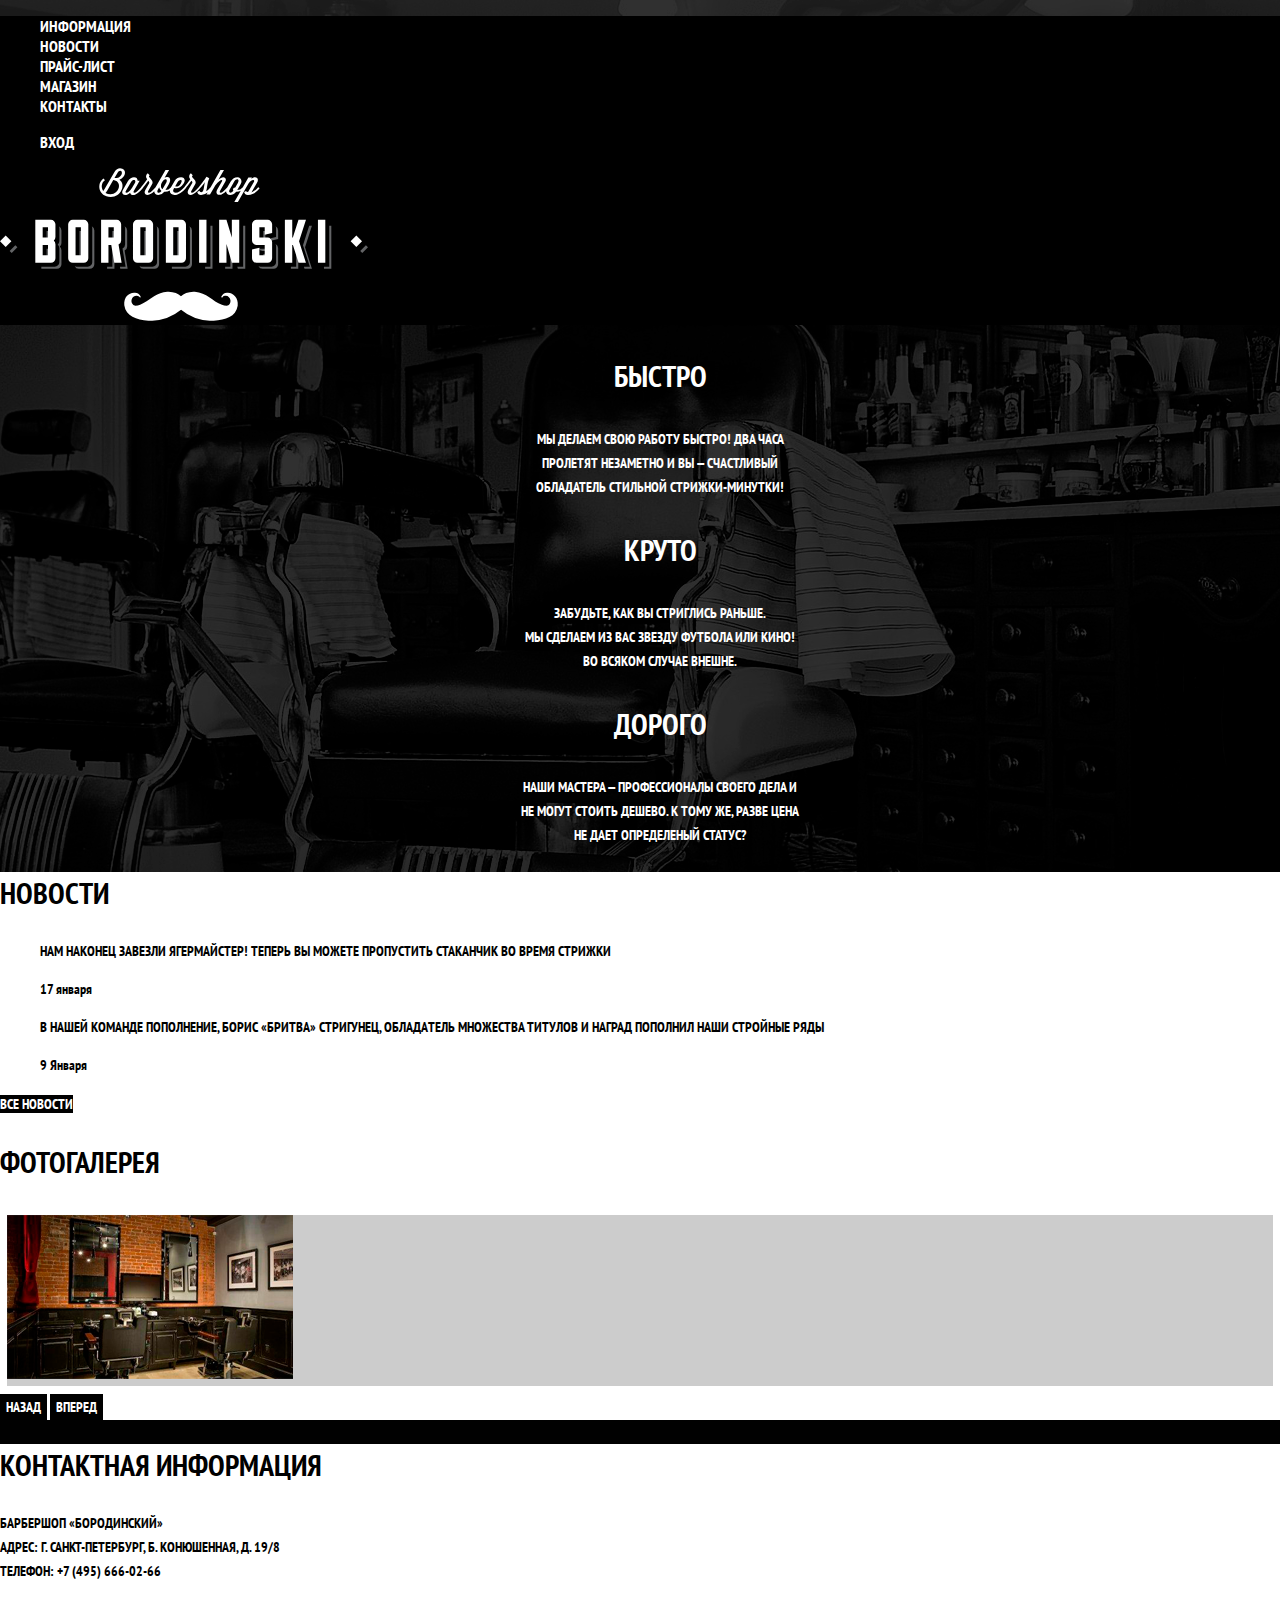
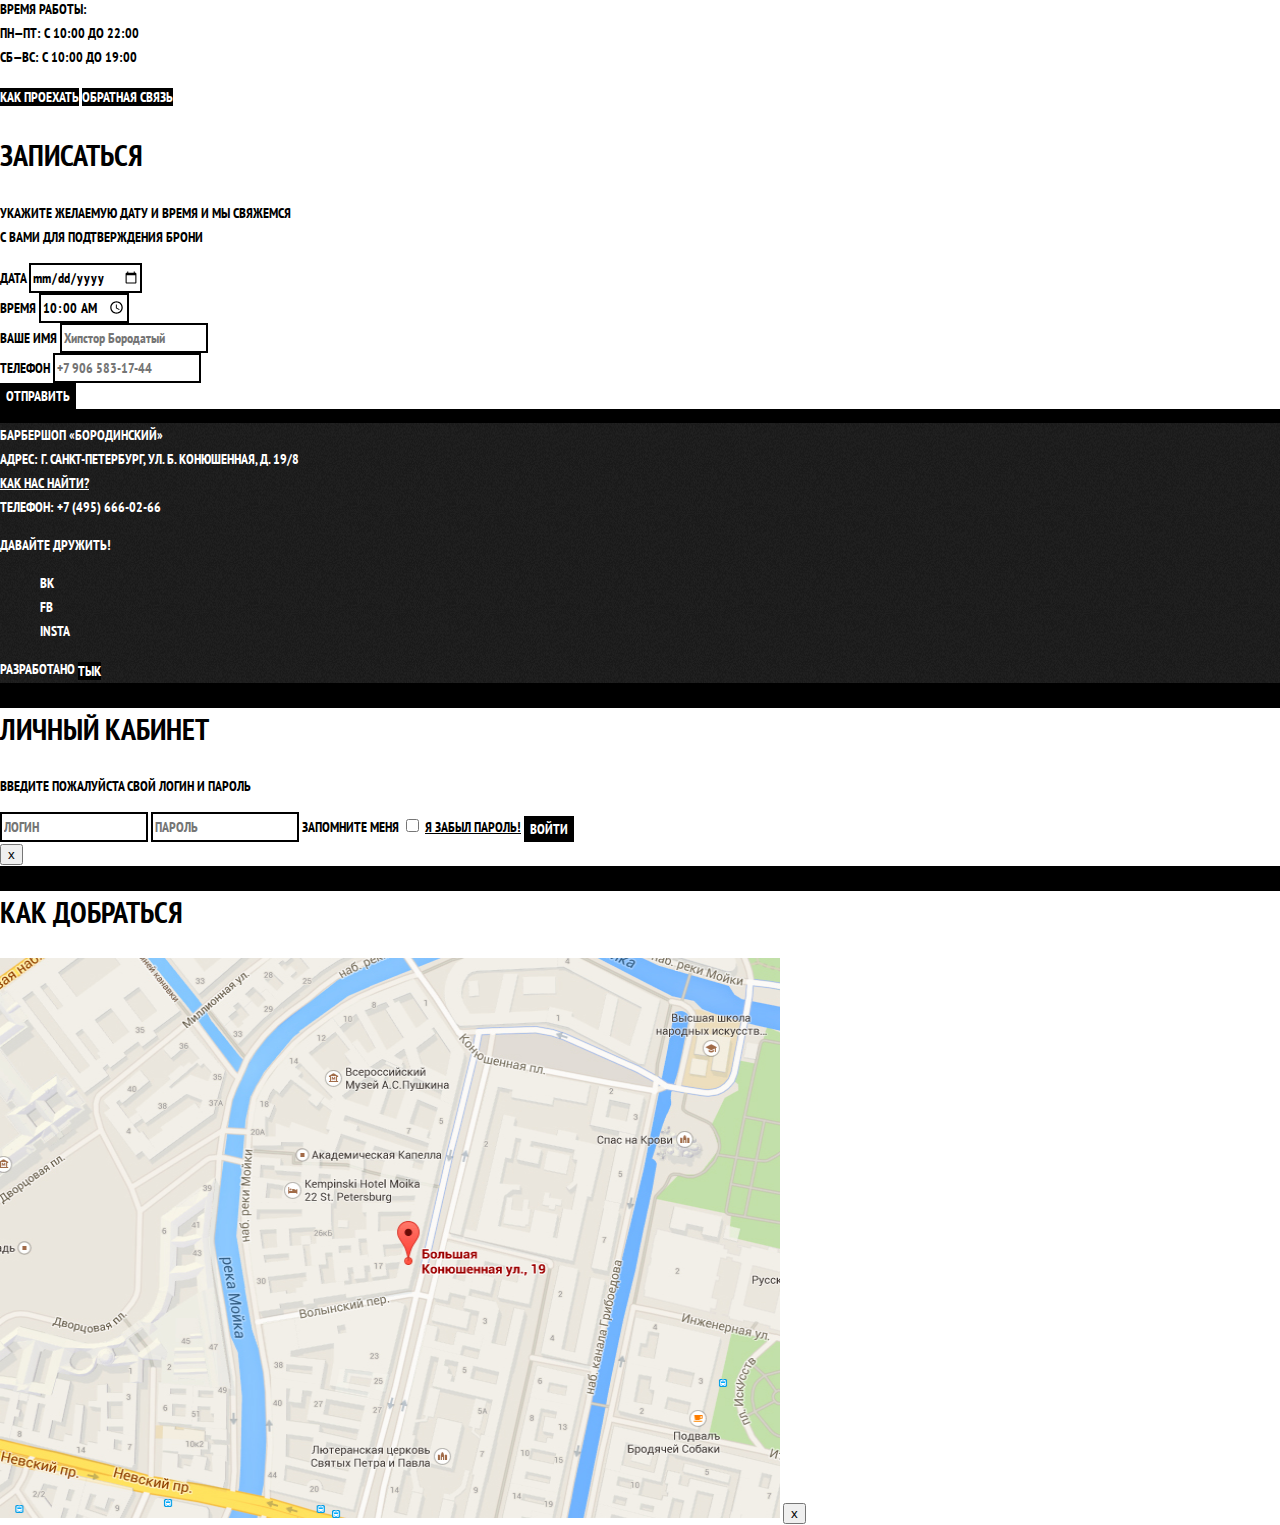
==== index.html @ e8937585 "Initial commit" ====
<!DOCTYPE html>
<html>
  <head>
    <meta charset="utf-8">
    <title>Барбершоп BORODINSKY</title>
    <link href="https://fonts.googleapis.com/css?family=PT+Sans+Narrow:400,700&amp;subset=latin,cyrillic" rel="stylesheet">
    <link rel="stylesheet" href="css/style.css">


  </head>
  <body>
    <header class="main-header">
      <nav class="main-navigation">

  <div class="nav-line">
    <div class="center-line">

   <ul class="site-nav">
       <li><a href="barbershop-info"> ИНФОРМАЦИЯ</a></li>
       <li><a href="barbershop-news">НОВОСТИ</a></li>
       <li><a href="barbershop-price"> ПРАЙС-ЛИСТ</a></li>
       <li><a href="barbershop-shop.html">МАГАЗИН</a></li>
       <li><a href="barbershop-contact">КОНТАКТЫ</a></li> </ul>

       <ul class="user-nav">
       <li><a class="login-link" href="login.html">Вход</a></li>
        </ul>
          </div>
      </div>


    <img src="pics/index-logo.svg" width="368" height="153" alt="Логотип барбершопа «Бородинский»">
      </nav>
  </header>

  <main class="container" >
  <section class="features">
    <ul class="feature-list">
      <li class="feature-item"> <h3>БЫСТРО</h3>

            <p>МЫ ДЕЛАЕМ СВОЮ РАБОТУ БЫСТРО! ДВА ЧАСА <br> ПРОЛЕТЯТ НЕЗАМЕТНО И ВЫ — СЧАСТЛИВЫЙ <br> ОБЛАДАТЕЛЬ СТИЛЬНОЙ СТРИЖКИ-МИНУТКИ!</p></li>



      <li class="feature-item"><h3>КРУТО</h3>
         <p>ЗАБУДЬТЕ, КАК ВЫ СТРИГЛИСЬ РАНЬШЕ. <br>
МЫ СДЕЛАЕМ ИЗ ВАС ЗВЕЗДУ ФУТБОЛА ИЛИ КИНО! <br>
ВО ВСЯКОМ СЛУЧАЕ ВНЕШНЕ.</p>
</li>



      <li class="feature-item"><h3>ДОРОГО</h3>

 <p>НАШИ МАСТЕРА — ПРОФЕССИОНАЛЫ СВОЕГО ДЕЛА И <br> НЕ МОГУТ СТОИТЬ ДЕШЕВО. К ТОМУ ЖЕ, РАЗВЕ ЦЕНА <br> НЕ ДАЕТ ОПРЕДЕЛЕНЫЙ СТАТУС?</p></li>


    </ul>
    </section>
<div class="collums">


<section class="news">
<h2>НОВОСТИ</h2>
<ul class="news-list">
  <li class="news-item"><p>НАМ НАКОНЕЦ ЗАВЕЗЛИ ЯГЕРМАЙСТЕР! ТЕПЕРЬ ВЫ МОЖЕТЕ ПРОПУСТИТЬ СТАКАНЧИК ВО ВРЕМЯ СТРИЖКИ
</p>
<time datetime="2016-12-12">17 января</time>
</li>
<li class="news-item"><p>В НАШЕЙ КОМАНДЕ ПОПОЛНЕНИЕ, БОРИС «БРИТВА» СТРИГУНЕЦ, ОБЛАДAТЕЛЬ МНОЖЕСТВА ТИТУЛОВ И НАГРАД ПОПОЛНИЛ НАШИ СТРОЙНЫЕ РЯДЫ</p> <time datetime="2016-12-11">9 Января</time></li>
</ul>
<a class="button" href="#">ВСЕ НОВОСТИ</a>
</section>

<section class="gallery">
<h2>ФОТОГАЛЕРЕЯ</h2>
<div class="gallery-content">
<img src="pics/15.png" alt="">
</div>
<button class="button gallery-button">НАЗАД</button>
<button class="button gallery-button" >ВПЕРЕД</button>
</section>
</div>

<div class="collums">

 <section class="contact">
<h2>КОНТАКТНАЯ ИНФОРМАЦИЯ</h2>
<p>
  БАРБЕРШОП «БОРОДИНСКИЙ» <br>
АДРЕС: Г. САНКТ-ПЕТЕРБУРГ, Б. КОНЮШЕННАЯ, Д. 19/8 <br>
ТЕЛЕФОН: +7 (495) 666-02-66
</p>

<p>ВРЕМЯ РАБОТЫ: <br>
ПН—ПТ: С 10:00 ДО 22:00 <br>
СБ—ВС: С 10:00 ДО 19:00</p>

<a class="button" href="#">КАК ПРОЕХАТЬ</a>
<a class="button" href="#">ОБРАТНАЯ СВЯЗЬ</a>
</section>


<section class="zapis">
<h2>ЗАПИСАТЬСЯ</h2>
<p> <b> УКАЖИТЕ ЖЕЛАЕМУЮ ДАТУ И ВРЕМЯ И МЫ СВЯЖЕМСЯ <br> С ВАМИ ДЛЯ ПОДТВЕРЖДЕНИЯ БРОНИ<b> </p>

<form class="zapiss" action="https://echo.htmlacademy.ru" method="post">
   <label for="dt">ДАТА</label> <input type="date" name="data" value="08.12.2018" id="dt">    <br>

  <label for="time">ВРЕМЯ</label> <input type="time" name="time" value="10:00">   <br>
  <label for="name"=>ВАШЕ ИМЯ</label> <input type="text" name="name" id="name" placeholder="Хипстор Бородатый">   <br>
  <label for="telep">ТЕЛЕФОН</label> <input type="tel" name="telep" id="telep" placeholder="+7 906 583-17-44">   <br>
  <button class="button" type="submit">ОТПРАВИТЬ</button>

</form>

</section> </div>

  </main >


<footer class="footer"> <p>БАРБЕРШОП «БОРОДИНСКИЙ» <br>
АДРЕС: Г. САНКТ-ПЕТЕРБУРГ, УЛ. Б. КОНЮШЕННАЯ, Д. 19/8 <br>
<a class="underline"  href="map.html">КАК НАС НАЙТИ?</a> <br>
ТЕЛЕФОН: +7 (495) 666-02-66</p>
<div class="go-friend"> <b>ДАВАЙТЕ ДРУЖИТЬ!</b> <ul>


<li><a class="social-button" href="#">ВК</a></li>
<li><a class="social-button" href="#">FB</a></li>
<li><a class="social-button" href="#">INSTA</a> </li>
</ul>
</div>

<p class="dev"> <b>РАЗРАБОТАНО</b> <a class="button" href="#">ТЫК</a> </p>

</footer>

<section class="modal login">
  <h2>ЛИЧНЫЙ КАБИНЕТ</h2>
  <p>Введите пожалуйста свой логин и пароль</p>

<form class="user-login" action="https://echo.htmlacademy.ru" method="post">
  <label for="user-login"></label> <input type="text" name="login" id="user-login" placeholder="ЛОГИН">
  <label for="user-pass"></label> <input type="password" name="password" id="user-pass" placeholder="ПАРОЛЬ">
  <label class="checkbox" for="remember-me">ЗАПОМНИТЕ МЕНЯ</label> <input type="checkbox" name="remember" id="remember-me">
  <a class="restore" href="#">Я ЗАБЫЛ ПАРОЛЬ!</a>
  <button type="submit" class="button" name="button">ВОЙТИ</button>

</form>
  <button class="close">x</button>
</section>

<section class="modal map">
  <h2>КАК ДОБРАТЬСЯ</h2>
<img src="pics/map.jpg" width="780" height="560" alt="Ул. Пушкина д. Колотушкина">
  <button class="close">x</button>
</section>


  </body>
</html>
---- css/style.css ----
body {
  margin: 0;
  padding: 0;

  font-family: "PT Sans Narrow" , Arial , Sans-serif;
  font-size: 14px;
  line-height: 24px;
  font-weight: 700;
  color: #ffffff;
  text-transform: uppercase;

  background-color: #000000;
  background-image: url("../pics/Layer.png");
  background-position: top center;
  background-repeat: no-repeat;
}

 .inner-page{ color: #000000;
  background-color: #f8f5f2;
background-image: url("../pics/collums.png");
background-repeat: repeat;
background-position: 0 0;}

a {text-decoration: none;}

.main-navigation {font-size: 16px;
line-height: 20px;
color: #ffffff;
background-color: #000000;}

.site-nav,
.user-nav {list-style: none;}

.site-nav a,
.user-nav a {color: #ffffff;}

.site-nav a:hover,
.site-nav a:focus,
.user-nav a:hover,
.user-nav a:focus {background-color: #242424;}

.feature-list {list-style: none;}

.feature-item { text-align: center;}
.feature-item h3{
  font-size: 30px;
  line-height: 42px;
}

.store {list-style: none;}

.filer-proizvod{list-style: none;}

.collums {color: #000000;
background-color: #f8f5f2;
background-image: url("../pics/collums.png");
background-position: 0 0;
background-repeat: repeat;
}

.collums h2 {font-size: 30px;
line-height: 42px;}

.news time {text-transform: none;}

.news ul {list-style: none;}

.gallery-content {background-color: #cccccc;
  border: 7px solid white;
}

.button {
  font: inherit;
  color: white;
  background-color: #000000;
  border: none;
  text-align: center;
  vertical-align: middle;
}
.button:hover,
.button:focus,
.button:active {background-color: #663d15;}

.zapiss input {border: 2px solid #000000;
font: inherit;
background-color: transparent;}

.zapiss input:focus {border-color: #663d15;}

.footer {color: white;
  background-color: #212121;
background-image: url("../pics/footer.png");}

.underline {color: #ffffff;
text-decoration: underline;}

.underline:hover,
.underline:focus {text-decoration: none;}

.go-friend a {color: white;}

.go-friend ul {list-style: none;
text-decoration: none;
}
.social-button {color: white;}

.modal {color: #000000;
background-color: f8f5f2;
background-image: url("../pics/collums.png");
background-repeat: repeat;
background-position: 0 0;}

.modal h2 {font-size: 30px;
line-height: 42px;}

.user-login input{border: 2px solid black;
font: inherit;
background-color: transparent;
}

.user-login input:focus {border-color: #663d15;}

.checkbox:hover,
.checkbox:focus {color: #663d15;}

.restore {color: black;
text-decoration: underline;}
.restore:hover,
.restore:focus {text-decoration: none;}
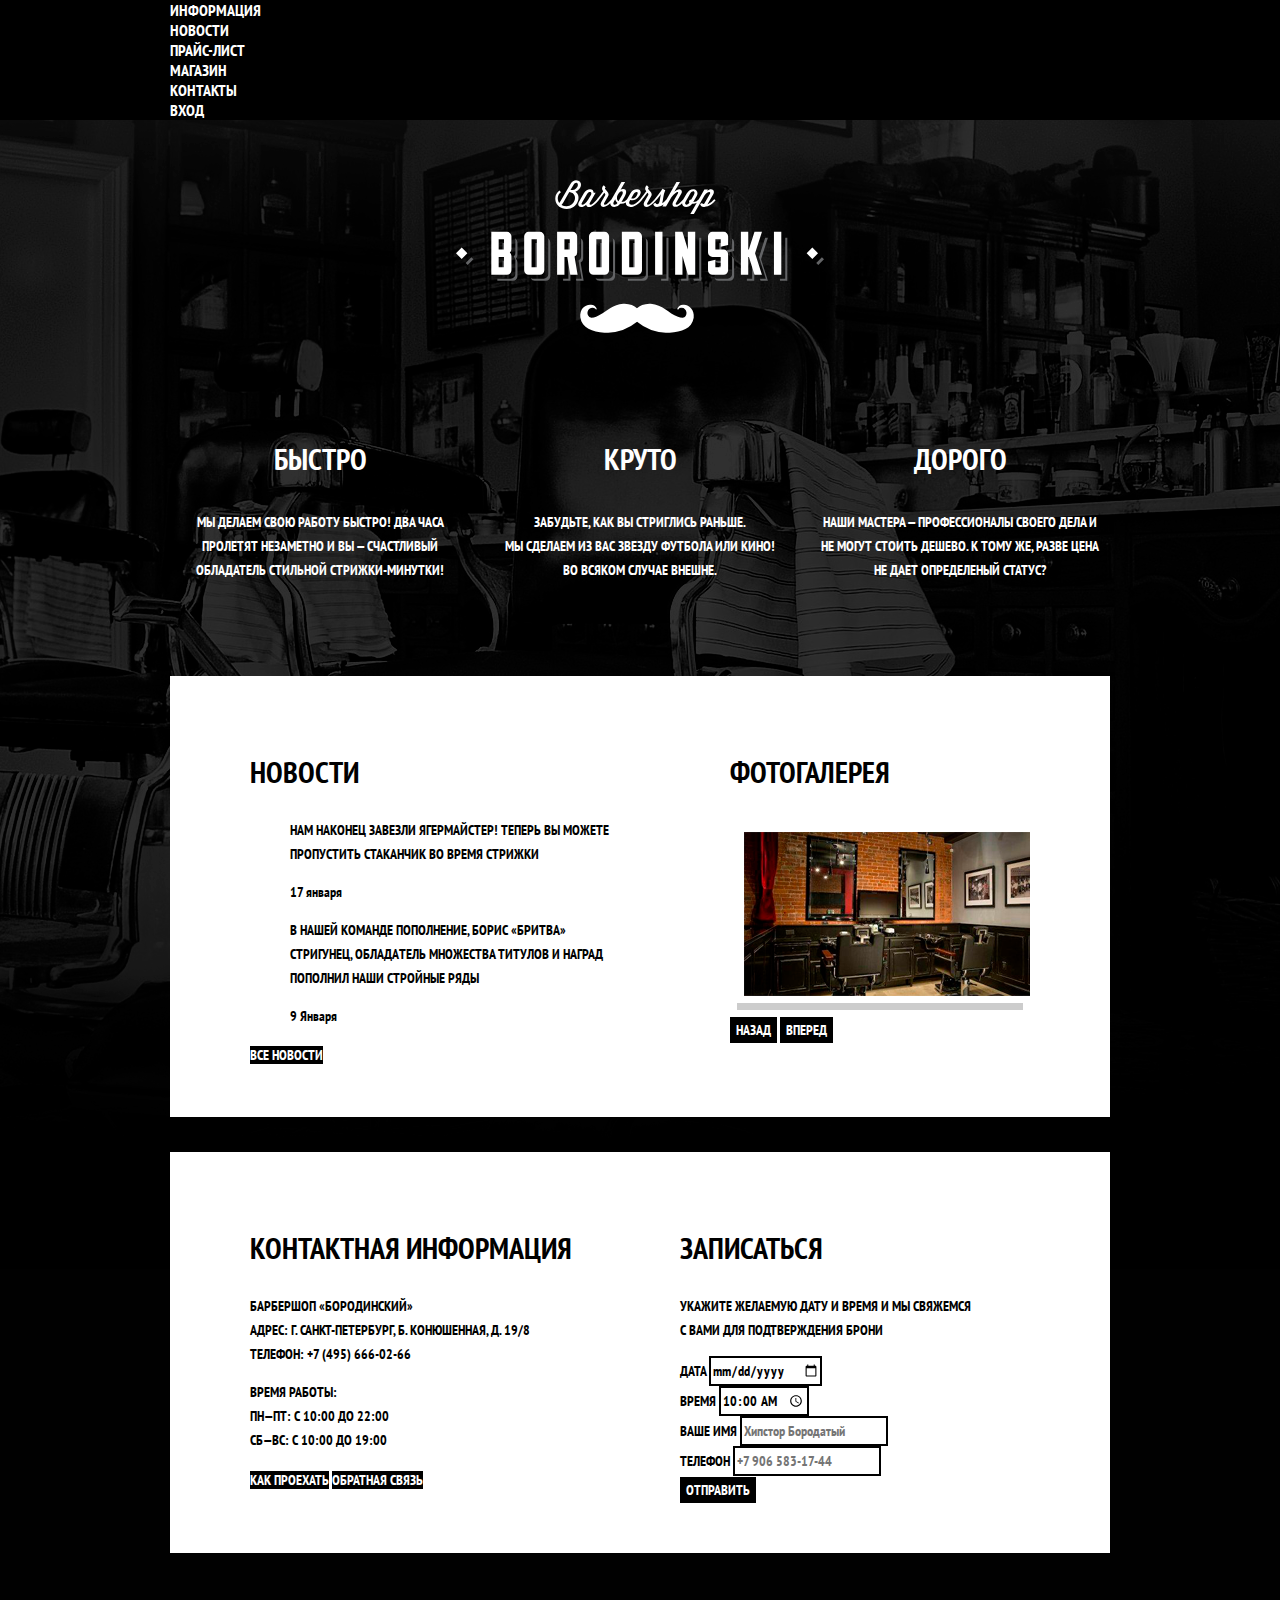
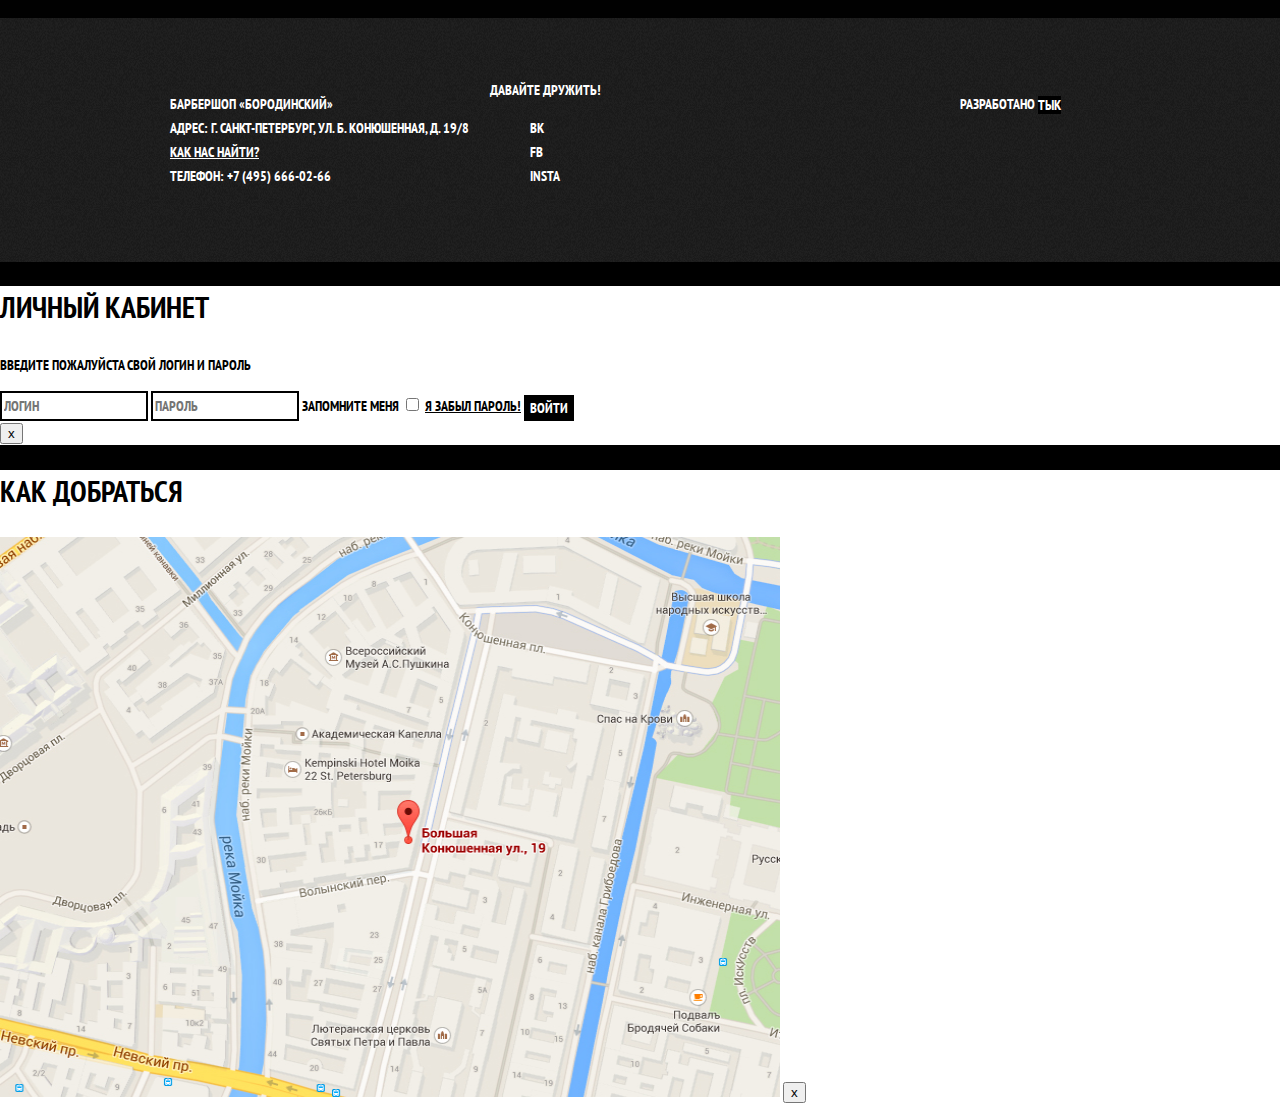
==== commit 346d1457: "Update index.html" ====
--- a/index.html
+++ b/index.html
@@ -12,24 +12,27 @@
     <header class="main-header">
       <nav class="main-navigation">
 
-  <div class="nav-line">
-    <div class="center-line">
+  <div class="nav-wrapper">
+
+<div class="container">
+
 
    <ul class="site-nav">
        <li><a href="barbershop-info"> ИНФОРМАЦИЯ</a></li>
        <li><a href="barbershop-news">НОВОСТИ</a></li>
-       <li><a href="barbershop-price"> ПРАЙС-ЛИСТ</a></li>
+       <li><a href="barbershop-price.html"> ПРАЙС-ЛИСТ</a></li>
        <li><a href="barbershop-shop.html">МАГАЗИН</a></li>
-       <li><a href="barbershop-contact">КОНТАКТЫ</a></li> </ul>
+       <li><a href="barbershop-contact">КОНТАКТЫ</a></li>
+     </ul>
 
        <ul class="user-nav">
        <li><a class="login-link" href="login.html">Вход</a></li>
-        </ul>
-          </div>
+       </ul>
+</div>
       </div>
 
 
-    <img src="pics/index-logo.svg" width="368" height="153" alt="Логотип барбершопа «Бородинский»">
+    <img class="logo-pic" src="pics/index-logo.svg" width="368" height="153" alt="Логотип барбершопа «Бородинский»">
       </nav>
   </header>
 
@@ -75,7 +78,7 @@
 <section class="gallery">
 <h2>ФОТОГАЛЕРЕЯ</h2>
 <div class="gallery-content">
-<img src="pics/15.png" alt="">
+<img class="photo-zal" src="pics/15.png" alt="">
 </div>
 <button class="button gallery-button">НАЗАД</button>
 <button class="button gallery-button" >ВПЕРЕД</button>
@@ -120,7 +123,9 @@
   </main >
 
 
-<footer class="footer"> <p>БАРБЕРШОП «БОРОДИНСКИЙ» <br>
+<footer class="footer"> <div class="container">
+
+ <p class="footer-contact">БАРБЕРШОП «БОРОДИНСКИЙ» <br>
 АДРЕС: Г. САНКТ-ПЕТЕРБУРГ, УЛ. Б. КОНЮШЕННАЯ, Д. 19/8 <br>
 <a class="underline"  href="map.html">КАК НАС НАЙТИ?</a> <br>
 ТЕЛЕФОН: +7 (495) 666-02-66</p>
@@ -134,7 +139,7 @@
 </div>
 
 <p class="dev"> <b>РАЗРАБОТАНО</b> <a class="button" href="#">ТЫК</a> </p>
-
+</div>
 </footer>
 
 <section class="modal login">
--- a/css/style.css
+++ b/css/style.css
@@ -21,15 +21,38 @@
 background-repeat: repeat;
 background-position: 0 0;}
 
+header{margin-bottom: 75px;}
+.logo-pic{height: 153px;
+width: 368px;}
+
 a {text-decoration: none;}
 
 .main-navigation {font-size: 16px;
 line-height: 20px;
 color: #ffffff;
+
+display: flex;
+flex-direction: column;
+align-items: center;}
+.site-nav{width: 620px;}
+.user-nav{width: 140px;}
+
+.nav-wrapper{
+  width: 100%;
+margin-bottom: 60px;
 background-color: #000000;}
 
+.container{width: 940px;
+margin: 0 auto;
+padding: 0 10px;}
+
+.nav-wrapper,.nav-line{display: flex;
+justify-content: space-between;}
+
 .site-nav,
-.user-nav {list-style: none;}
+.user-nav {list-style: none; margin: 0; padding: 0; }
+/* .site-nav li,
+.user-nav li{display: inline-block;} */
 
 .site-nav a,
 .user-nav a {color: #ffffff;}
@@ -38,36 +61,64 @@
 .site-nav a:focus,
 .user-nav a:hover,
 .user-nav a:focus {background-color: #242424;}
+.features{margin-bottom: 80px;}
 
-.feature-list {list-style: none;}
+.feature-list {list-style: none; margin: 0; padding: 0; display: flex; justify-content: space-between;}
 
-.feature-item { text-align: center;}
+.feature-item { text-align: center; width: 300px;}
 .feature-item h3{
   font-size: 30px;
   line-height: 42px;
 }
 
-.store {list-style: none;}
+.breadcrumbs {list-style: none;}
+.breadcrumbs a{text-decoration: none;
+color: #000000;}
+.breadcrumbs a:hover,
+.breadcrumbs a:focus{text-decoration: underline;}
+.breadcrumbs-current{color: #aba9a7;}
 
-.filer-proizvod{list-style: none;}
+.filter{list-style: none;}
+
+.catalog-list{list-style: none;
+}
+.catalog-item-name {text-decoration: none;
+color: #000000;}
+.price{background-color: #e5e5e5;}
+.pagination{list-style: none;}
+
+.artic{color: #aeaeae}
+.photos{list-style: none;}
+
+.table{border: 3px solid black;
+border-collapse: collapse;}
 
 .collums {color: #000000;
 background-color: #f8f5f2;
 background-image: url("../pics/collums.png");
 background-position: 0 0;
 background-repeat: repeat;
+padding: 50px 80px;
+display: flex;
+justify-content: space-between;
+margin-bottom: 35px;
 }
 
 .collums h2 {font-size: 30px;
 line-height: 42px;}
 
+.news{width: 380px;}
+
 .news time {text-transform: none;}
 
 .news ul {list-style: none;}
 
-.gallery-content {background-color: #cccccc;
+.gallery{width: 300px;}
+.gallery-content {
+  background-color: #cccccc;
   border: 7px solid white;
 }
+.photo-zal{border: 7px solid white;}
 
 .button {
   font: inherit;
@@ -81,6 +132,8 @@
 .button:focus,
 .button:active {background-color: #663d15;}
 
+.contact{width: 380px;}
+.zapis{width: 300px;}
 .zapiss input {border: 2px solid #000000;
 font: inherit;
 background-color: transparent;}
@@ -89,7 +142,13 @@
 
 .footer {color: white;
   background-color: #212121;
-background-image: url("../pics/footer.png");}
+background-image: url("../pics/footer.png");
+margin-top: 65px; padding: 60px; 0;  }
+
+.footer .container{display: flex; justify-content: space-around; }
+.footer-contact{width: 320px; ,margin-right: 80px;}
+
+
 
 .underline {color: #ffffff;
 text-decoration: underline;}
@@ -97,12 +156,14 @@
 .underline:hover,
 .underline:focus {text-decoration: none;}
 
+.go-friend{width: 145px;}
 .go-friend a {color: white;}
 
 .go-friend ul {list-style: none;
 text-decoration: none;
 }
 .social-button {color: white;}
+.dev{width: 150px; margin-left: auto;}
 
 .modal {color: #000000;
 background-color: f8f5f2;
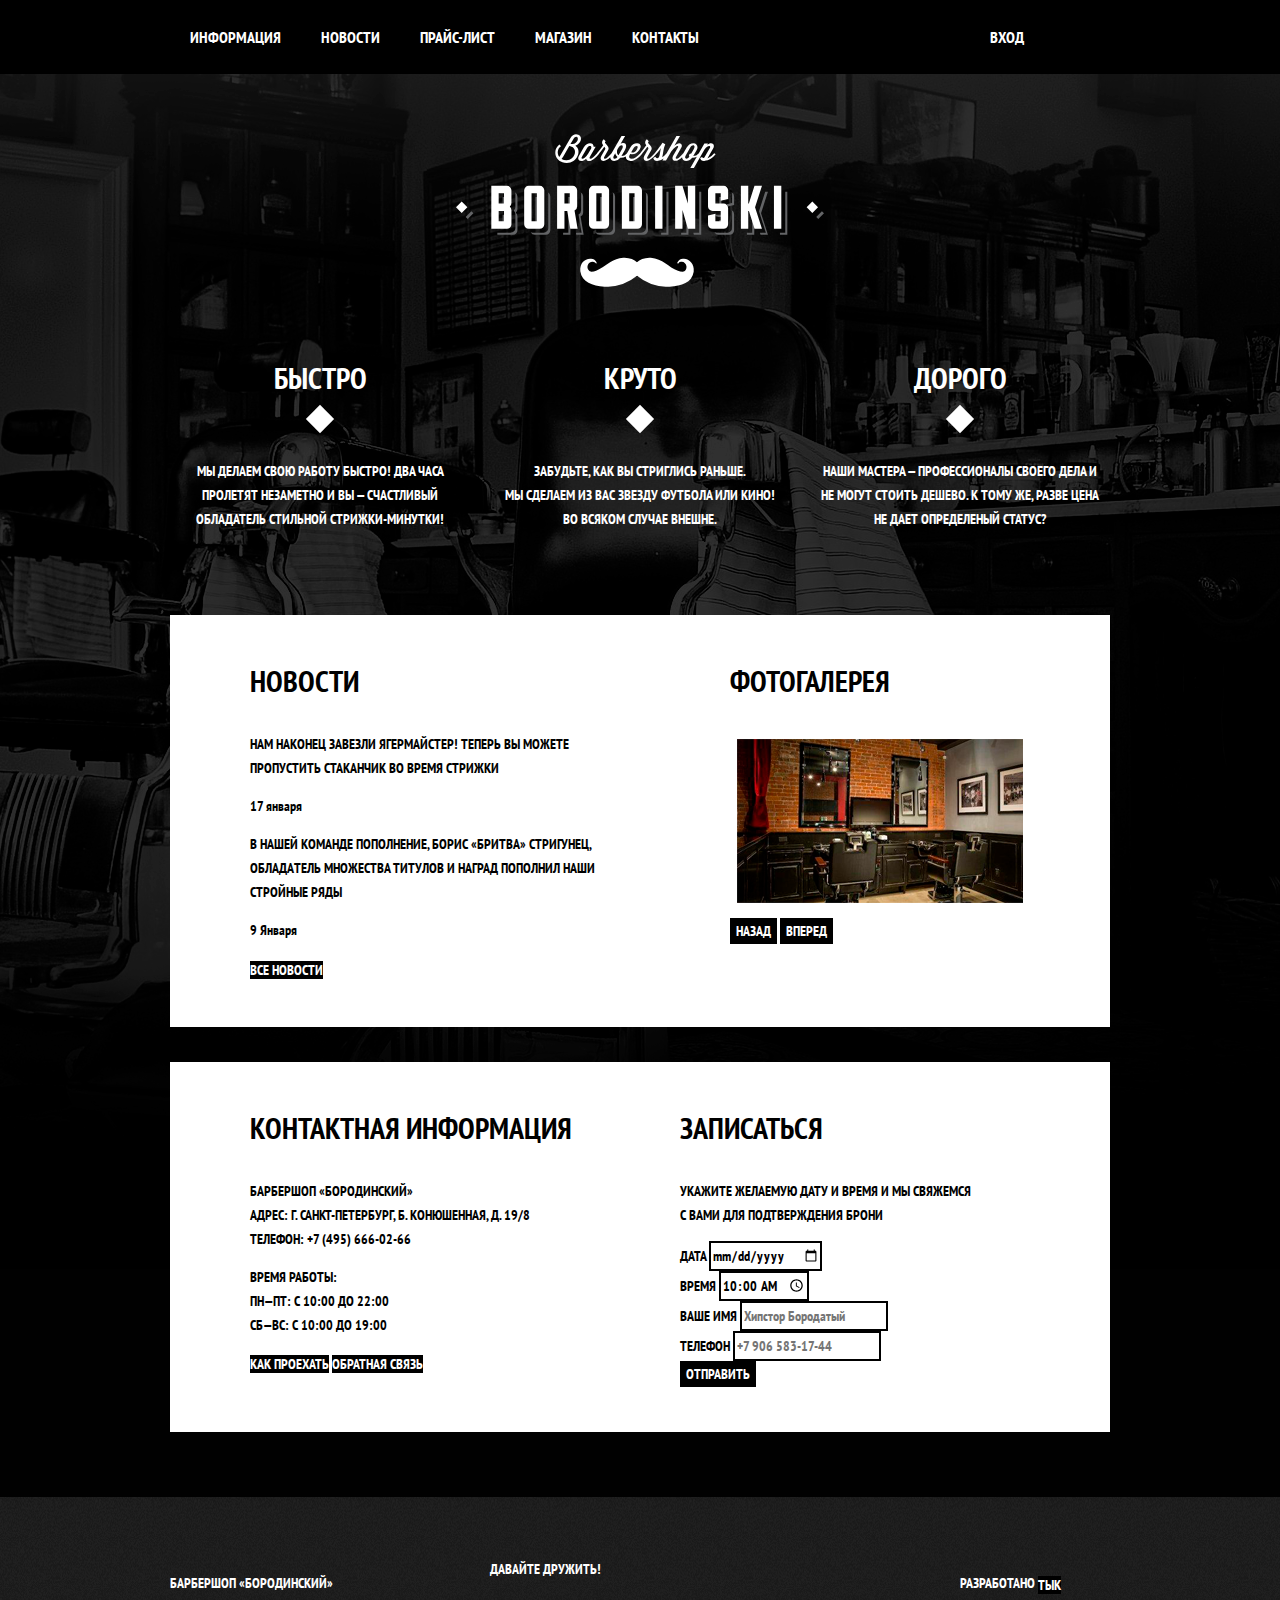
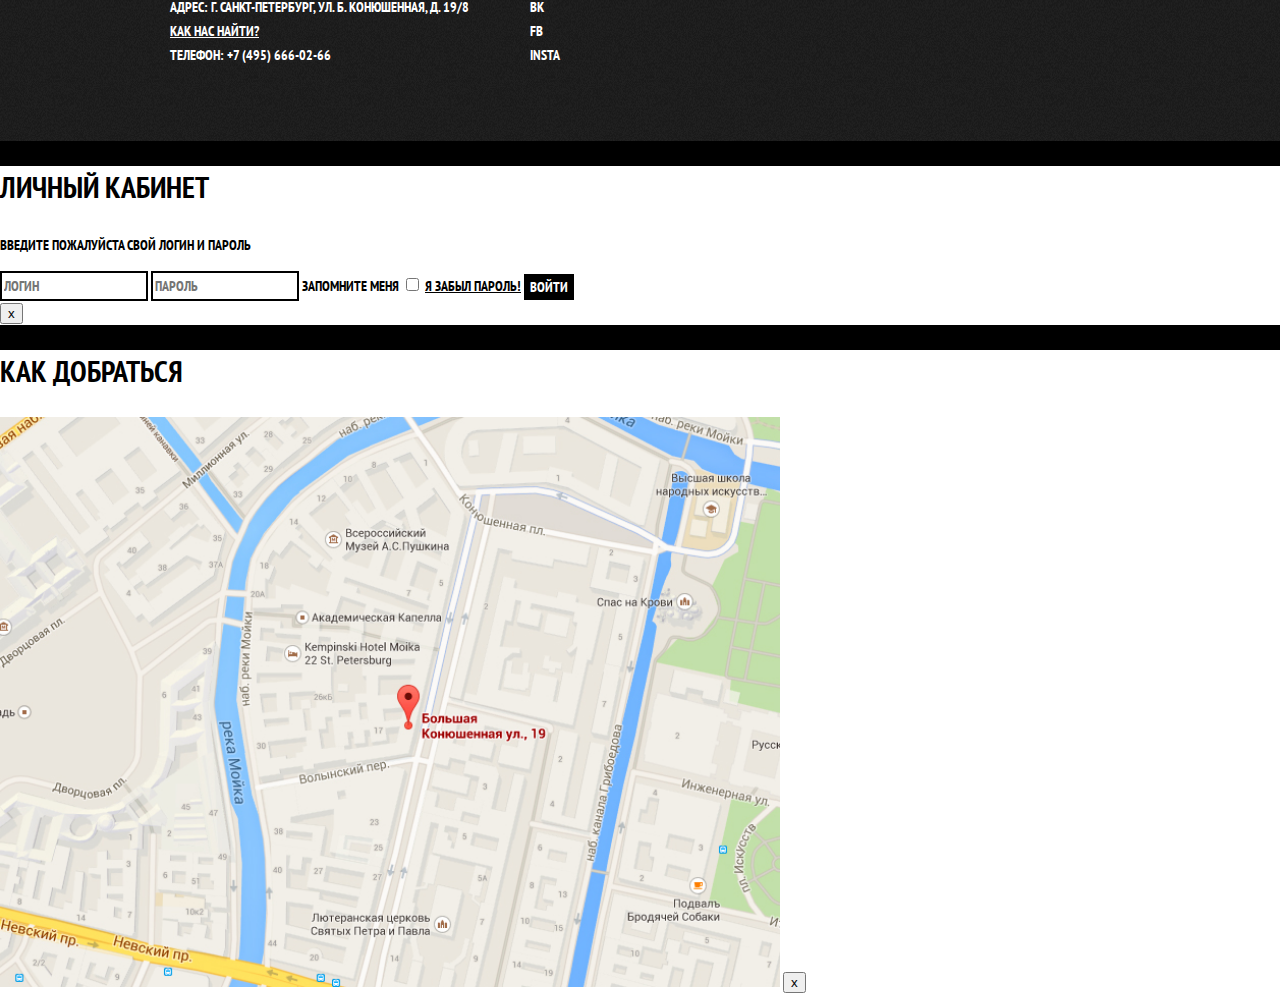
==== commit 35a9d509: "Update index.html" ====
--- a/index.html
+++ b/index.html
@@ -16,7 +16,7 @@
 
 <div class="container">
 
-
+<div class="lineCYKA">
    <ul class="site-nav">
        <li><a href="barbershop-info"> ИНФОРМАЦИЯ</a></li>
        <li><a href="barbershop-news">НОВОСТИ</a></li>
@@ -27,7 +27,7 @@
 
        <ul class="user-nav">
        <li><a class="login-link" href="login.html">Вход</a></li>
-       </ul>
+     </ul></div>
 </div>
       </div>
 
--- a/css/style.css
+++ b/css/style.css
@@ -21,11 +21,13 @@
 background-repeat: repeat;
 background-position: 0 0;}
 
-header{margin-bottom: 75px;}
+.main-header{margin-bottom: 70px;}
 .logo-pic{height: 153px;
 width: 368px;}
 
 a {text-decoration: none;}
+img{max-width: 100%;
+height: auto;}
 
 .main-navigation {font-size: 16px;
 line-height: 20px;
@@ -34,13 +36,17 @@
 display: flex;
 flex-direction: column;
 align-items: center;}
-.site-nav{width: 620px;}
-.user-nav{width: 140px;}
+.lineCYKA{display: flex; justify-content: space-between; }
+.site-nav,
+.user-nav {list-style: none; margin: 0; padding: 0; }
+
+.site-nav{width: 620px; display: flex; flex-wrap: wrap;}
+.user-nav{width: 140px; display: flex; }
 
 .nav-wrapper{
   width: 100%;
 margin-bottom: 60px;
-background-color: #000000;}
+background-color: #000000; }
 
 .container{width: 940px;
 margin: 0 auto;
@@ -49,29 +55,33 @@
 .nav-wrapper,.nav-line{display: flex;
 justify-content: space-between;}
 
-.site-nav,
-.user-nav {list-style: none; margin: 0; padding: 0; }
-/* .site-nav li,
-.user-nav li{display: inline-block;} */
-
 .site-nav a,
-.user-nav a {color: #ffffff;}
+.user-nav a {color: #ffffff; display: block; padding: 27px 20px;}
+.user-nav .login-link{position: relative;}
+.login-link::before{content: ""; position: absolute; left: -6px; bottom: 25px; width: 16px; height: 18px; background-image: url("../pics/login.png"); background-repeat: no-repeat; background-position: 0 0;   opacity: 0.3;
+}
+.login-link:hover::before,
+.login-link:focus::before,
+.login-link:active::before {opacity: 1}
 
 .site-nav a:hover,
 .site-nav a:focus,
 .user-nav a:hover,
 .user-nav a:focus {background-color: #242424;}
-.features{margin-bottom: 80px;}
-
+
+.features{margin-bottom: 70px;}
 .feature-list {list-style: none; margin: 0; padding: 0; display: flex; justify-content: space-between;}
-
 .feature-item { text-align: center; width: 300px;}
-.feature-item h3{
+.feature-item h3{margin: 0; margin-bottom: 60px;
   font-size: 30px;
   line-height: 42px;
-}
-
-.breadcrumbs {list-style: none;}
+  position: relative;
+}
+.feature-item h3::after{content: ""; position: absolute; bottom: -30px; left: 50%;
+width: 20px; height: 20px; background-color: white; margin-left: -10px; transform: rotate(45deg);}
+.feature-item{margin:  0 px;}
+
+.breadcrumbs {list-style: none; padding: 0px;}
 .breadcrumbs a{text-decoration: none;
 color: #000000;}
 .breadcrumbs a:hover,
@@ -94,11 +104,12 @@
 border-collapse: collapse;}
 
 .collums {color: #000000;
-background-color: #f8f5f2;
-background-image: url("../pics/collums.png");
-background-position: 0 0;
-background-repeat: repeat;
-padding: 50px 80px;
+/* background-color: #f8f5f2; */
+background-image: url("../pics/line.png"),
+                 url("../pics/collums.png");
+background-position: center, 0 0;
+background-repeat: no-repeat,repeat;
+padding: 45px 80px;
 display: flex;
 justify-content: space-between;
 margin-bottom: 35px;
@@ -107,16 +118,31 @@
 .collums h2 {font-size: 30px;
 line-height: 42px;}
 
-.news{width: 380px;}
-
+.collums-item{padding:0px 120px;
+}
+.item-collums{display: flex; justify-content: space-between;}
+
+.second-line-item{display: flex;
+flex-direction: column;}
+.firstline{display: flex;
+justify-content: space-between;}
+.secondline{display: flex;
+justify-content: space-between;}
+
+.news{width: 380px; padding: 0;}
+.news h2{margin: 0; margin-bottom: 30px;}
 .news time {text-transform: none;}
 
-.news ul {list-style: none;}
+.news ul {list-style: none;
+  padding: 0;
+}
+
 
 .gallery{width: 300px;}
+.gallery h2{margin: 0; margin-bottom: 30px;}
 .gallery-content {
-  background-color: #cccccc;
-  border: 7px solid white;
+  /* background-color: #cccccc; */
+  width: 300px;
 }
 .photo-zal{border: 7px solid white;}
 
@@ -133,7 +159,9 @@
 .button:active {background-color: #663d15;}
 
 .contact{width: 380px;}
+.contact h2{margin: 0; margin-bottom: 30px;}
 .zapis{width: 300px;}
+.zapis h2{margin: 0; margin-bottom: 30px;}
 .zapiss input {border: 2px solid #000000;
 font: inherit;
 background-color: transparent;}
@@ -188,3 +216,19 @@
 text-decoration: underline;}
 .restore:hover,
 .restore:focus {text-decoration: none;}
+.item-collums{}
+.photos{width: 460px;}
+.photos-mini{display: flex;
+padding: 0px; list-style: none;
+}
+/* .main-pic-item{width: 460px; height: 500px;} */
+
+.filter{width: 180px;}
+fieldset{border: none;}
+.catalog{width: 700px;}
+.storerow{display: flex;
+justify-content: space-between;}
+.catalog-item{margin-bottom: 20px; width: 220px; margin-right: 20px; background-color: transparent; box-shadow: inset 0 0 0 2px purple;}
+ .catalog-list{padding: 0px; margin: 0px; list-style: none; display: flex; flex-wrap: wrap; margin-bottom: 25px;}
+ .catalog-item:nth-child(3n)  {margin-right: 0;}
+ .pagination{padding: 0; list-style: none;}
